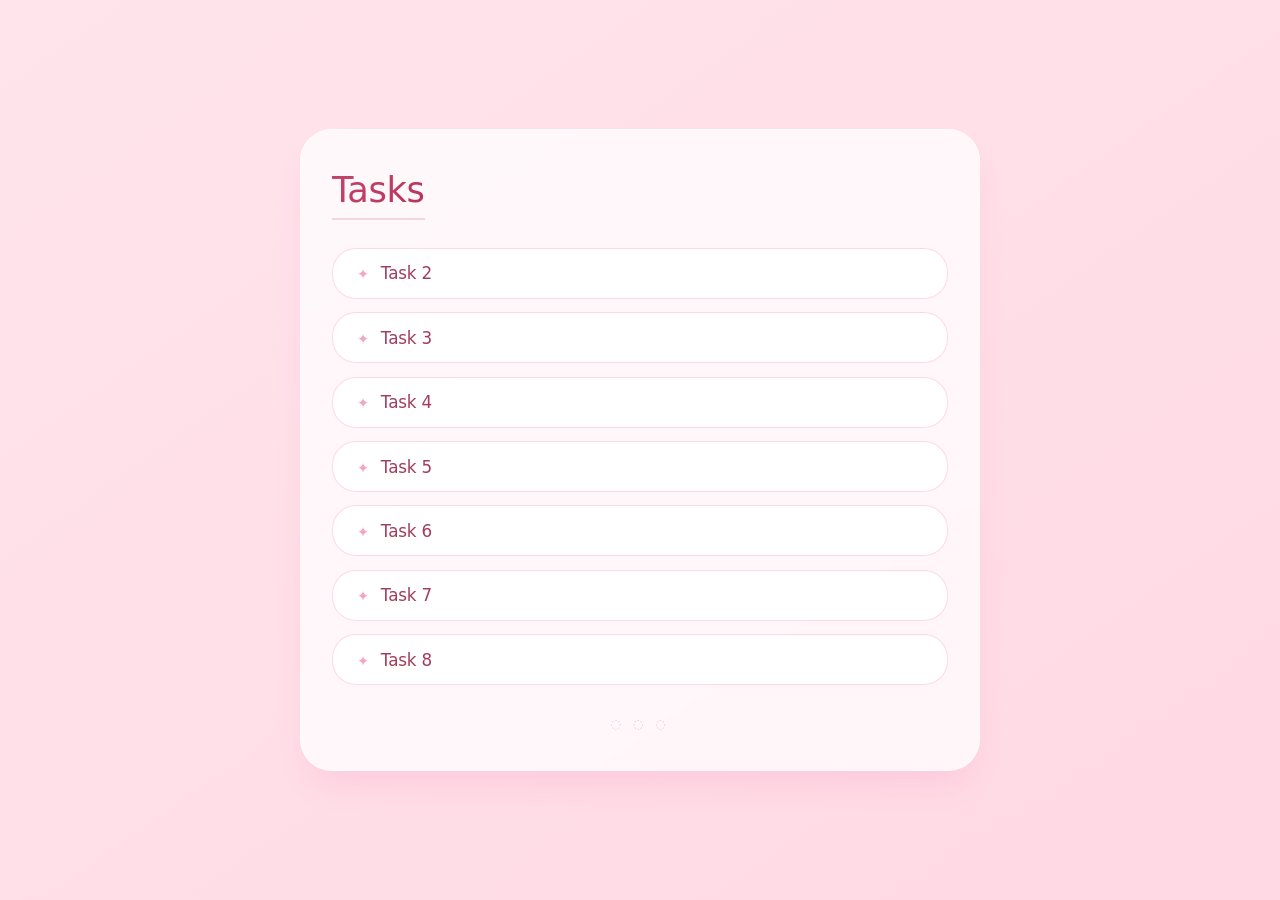
==== index.html @ 1d58c91f "init repo" ====
<!DOCTYPE html>
<html lang="ru">
<head>
    <meta charset="UTF-8">
    <meta name="viewport" content="width=device-width, initial-scale=1.0">
    <title>Web backend | Задания</title>
    <style>
        * {
            margin: 0;
            padding: 0;
            box-sizing: border-box;
        }

        body {
            background: linear-gradient(145deg, #ffe4ec 0%, #ffd9e4 100%);
            font-family: 'Inter', system-ui, -apple-system, 'Segoe UI', Roboto, Helvetica, sans-serif;
            min-height: 100vh;
            display: flex;
            align-items: center;
            justify-content: center;
            padding: 2rem;
        }

        /* основной контейнер — минимальный, воздушный */
        .tasks-container {
            max-width: 680px;
            width: 100%;
            background: rgba(255, 255, 255, 0.75);
            backdrop-filter: blur(2px);
            border-radius: 2rem;
            padding: 2.5rem 2rem;
            box-shadow: 0 20px 35px -12px rgba(236, 72, 153, 0.15),
                        0 0 0 1px rgba(255, 255, 255, 0.5) inset;
            transition: all 0.2s ease;
        }

        /* заголовок — тонкий, но выразительный */
        h1 {
            font-size: 2.2rem;
            font-weight: 500;
            letter-spacing: -0.01em;
            background: linear-gradient(135deg, #c4456c, #b8315a);
            background-clip: text;
            -webkit-background-clip: text;
            color: transparent;
            margin-bottom: 1.75rem;
            padding-bottom: 0.5rem;
            border-bottom: 2px solid rgba(200, 70, 110, 0.2);
            display: inline-block;
        }

        /* список без маркеров */
        .task-list {
            list-style: none;
            display: flex;
            flex-direction: column;
            gap: 0.85rem;
        }

        /* каждый элемент — минималистичная карточка */
        .task-list li {
            background: #ffffffcc;
            backdrop-filter: blur(4px);
            border-radius: 1.5rem;
            transition: all 0.25s cubic-bezier(0.2, 0, 0, 1);
            border: 1px solid rgba(255, 192, 203, 0.6);
        }

        .task-list li:hover {
            background: #fff;
            border-color: #f9acbc;
            box-shadow: 0 6px 14px rgba(200, 70, 110, 0.12);
            transform: translateX(4px);
        }

        /* ссылки — главный акцент, розовое настроение */
        .task-list a {
            display: block;
            padding: 0.9rem 1.5rem;
            text-decoration: none;
            font-weight: 480;
            font-size: 1.05rem;
            color: #a13e5c;
            transition: color 0.2s, padding 0.2s;
            border-radius: 1.5rem;
            letter-spacing: -0.2px;
        }

        .task-list a:hover {
            color: #db3a6b;
            padding-left: 1.8rem;
            background: rgba(255, 225, 235, 0.5);
        }

        /* лёгкое подчеркивание для свежести */
        .task-list a::before {
            content: "✦";
            display: inline-block;
            margin-right: 12px;
            font-size: 0.9rem;
            color: #f27ea6;
            opacity: 0.7;
            transition: transform 0.2s, opacity 0.2s;
        }

        .task-list a:hover::before {
            transform: scale(1.1);
            opacity: 1;
            color: #e85d8b;
        }

        /* дополнительная атмосфера — маленькая деталь */
        .tasks-container::after {
            content: "◌ ◌ ◌";
            display: block;
            text-align: center;
            margin-top: 2rem;
            font-size: 0.75rem;
            letter-spacing: 4px;
            color: #e8a7bb;
            opacity: 0.6;
        }

        /* адаптивность */
        @media (max-width: 500px) {
            body {
                padding: 1rem;
            }
            .tasks-container {
                padding: 1.8rem 1.2rem;
            }
            h1 {
                font-size: 1.8rem;
            }
            .task-list a {
                padding: 0.7rem 1.2rem;
                font-size: 0.95rem;
            }
            .task-list a:hover {
                padding-left: 1.4rem;
            }
        }

        /* лёгкое появление страницы */
        .tasks-container {
            animation: fadeSlideUp 0.5s ease-out;
        }

        @keyframes fadeSlideUp {
            from {
                opacity: 0;
                transform: translateY(18px);
            }
            to {
                opacity: 1;
                transform: translateY(0);
            }
        }
    </style>
</head>
<body>
    <div class="tasks-container">
        <h1>Tasks</h1>
        <ul class="task-list">
            <li><a href="./task2/index.html">Task 2</a></li>
            <li><a href="./task3/index.html">Task 3</a></li>
            <li><a href="./task4/form.cgi">Task 4</a></li>
            <li><a href="./task5/index.cgi">Task 5</a></li>
            <li><a href="./task6/index.cgi">Task 6</a></li>
            <li><a href="./task7/Отчет об аудите безопасности веб.pdf">Task 7</a></li>
            <li><a href="./task8/index.html">Task 8</a></li>
        </ul>
    </div>
</body>
</html>
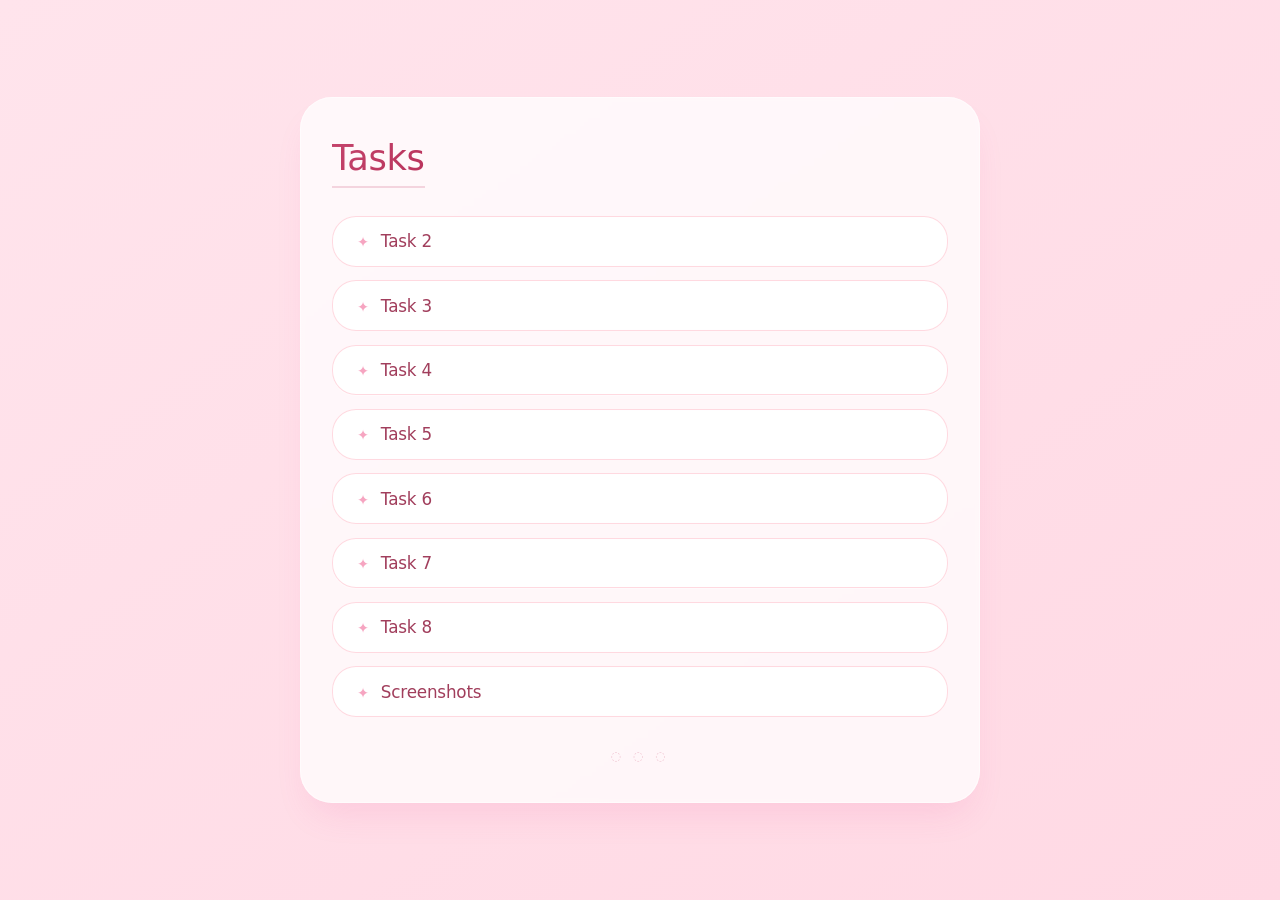
==== commit 960b39a9: "new screenshots" ====
--- a/index.html
+++ b/index.html
@@ -21,7 +21,6 @@
             padding: 2rem;
         }
 
-        /* основной контейнер — минимальный, воздушный */
         .tasks-container {
             max-width: 680px;
             width: 100%;
@@ -34,7 +33,6 @@
             transition: all 0.2s ease;
         }
 
-        /* заголовок — тонкий, но выразительный */
         h1 {
             font-size: 2.2rem;
             font-weight: 500;
@@ -49,7 +47,6 @@
             display: inline-block;
         }
 
-        /* список без маркеров */
         .task-list {
             list-style: none;
             display: flex;
@@ -57,7 +54,6 @@
             gap: 0.85rem;
         }
 
-        /* каждый элемент — минималистичная карточка */
         .task-list li {
             background: #ffffffcc;
             backdrop-filter: blur(4px);
@@ -73,7 +69,6 @@
             transform: translateX(4px);
         }
 
-        /* ссылки — главный акцент, розовое настроение */
         .task-list a {
             display: block;
             padding: 0.9rem 1.5rem;
@@ -92,7 +87,6 @@
             background: rgba(255, 225, 235, 0.5);
         }
 
-        /* лёгкое подчеркивание для свежести */
         .task-list a::before {
             content: "✦";
             display: inline-block;
@@ -109,7 +103,6 @@
             color: #e85d8b;
         }
 
-        /* дополнительная атмосфера — маленькая деталь */
         .tasks-container::after {
             content: "◌ ◌ ◌";
             display: block;
@@ -121,7 +114,6 @@
             opacity: 0.6;
         }
 
-        /* адаптивность */
         @media (max-width: 500px) {
             body {
                 padding: 1rem;
@@ -141,7 +133,6 @@
             }
         }
 
-        /* лёгкое появление страницы */
         .tasks-container {
             animation: fadeSlideUp 0.5s ease-out;
         }
@@ -169,6 +160,8 @@
             <li><a href="./task6/index.cgi">Task 6</a></li>
             <li><a href="./task7/Отчет об аудите безопасности веб.pdf">Task 7</a></li>
             <li><a href="./task8/index.html">Task 8</a></li>
+            <li><a href="./screenshots/index.html">Screenshots</a></li>
+
         </ul>
     </div>
 </body>
